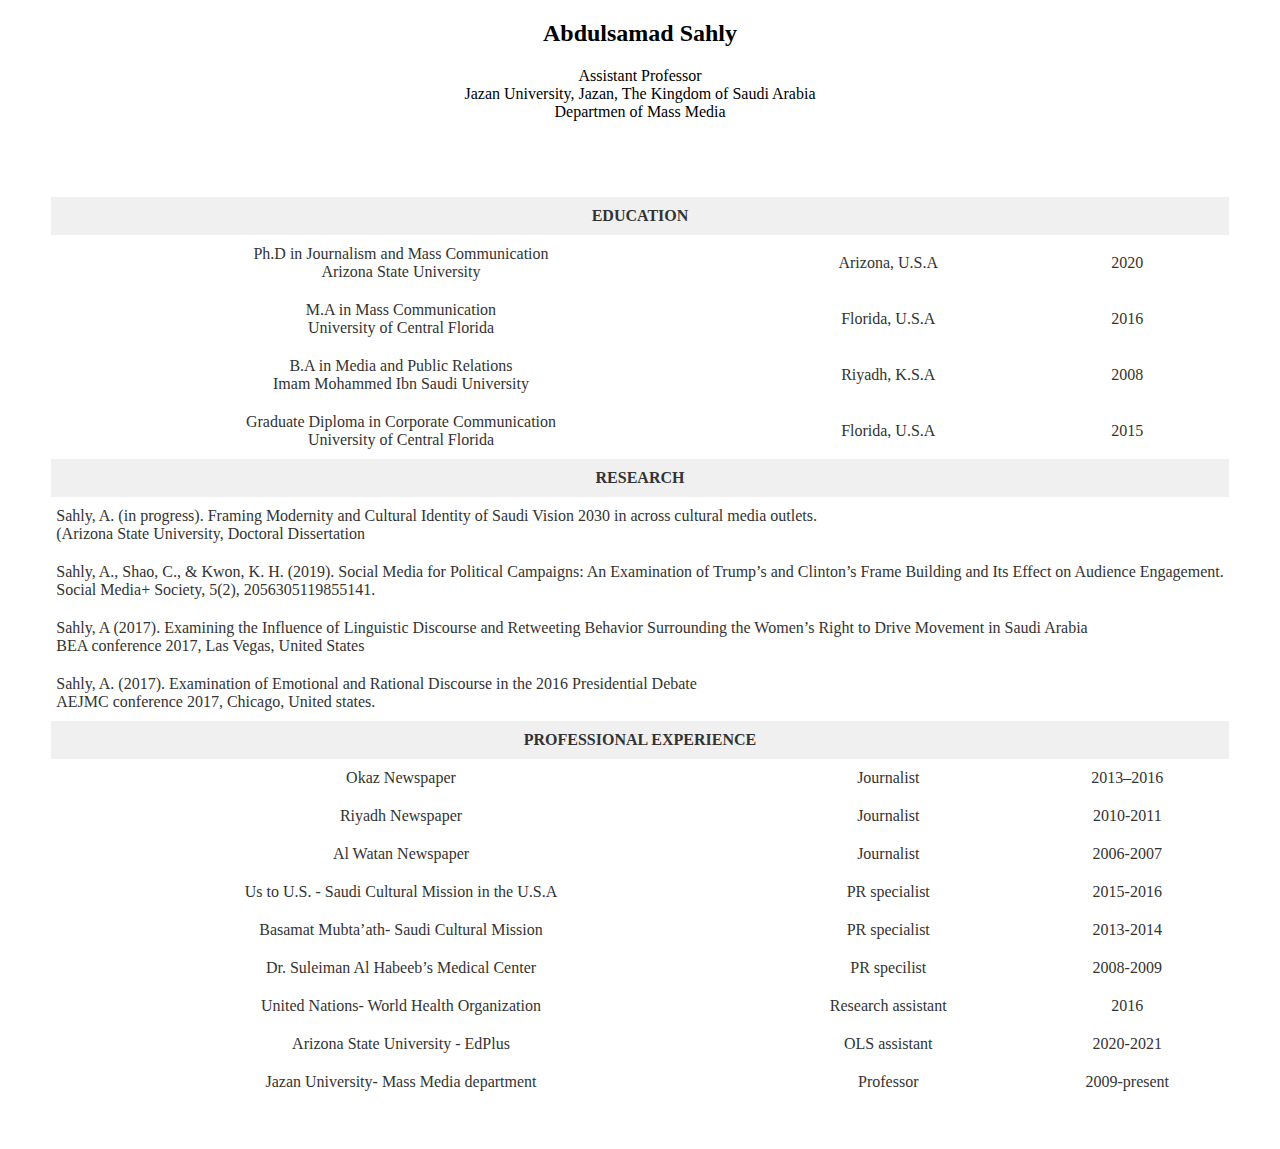
==== profile.html @ 60ba4e38 "adding content to profile" ====
<!DOCTYPE html>
	<html>
	  <head>
	    <title>Profile</title>
	  </head>
	  <body>
	    <style>
	      body {
	        text-align: center;
	      }
	      .top {
	        color: black;
	        text-align: center;
	      }


	      .middle {
	        color: black;
	        text-align: center;
	        padding: 40px;
	      }
	    table {
	      color:black;
	      margin-left:auto;margin-right:auto;
	      padding: 10px;
	    }
	    </style>
	  <div class="Tope">
	<h2>Abdulsamad Sahly</h2>
	<p>Assistant Professor
	<br>Jazan University, Jazan, The Kingdom of Saudi Arabia
	<br>Departmen of Mass Media</p>
	<div class="middle">
	    <table>
	      <style type="text/css">
	.tg  {border:none;border-collapse:collapse;border-color:#ccc;border-spacing:0;margin:0px auto;}
	.tg td{background-color:#fff;border-color:#ccc;border-style:solid;border-width:0px;color:#333;
	  font-family:Arial, sans-serif;font-size:14px;overflow:hidden;padding:10px 5px;word-break:normal;}
	.tg th{background-color:#f0f0f0;border-color:#ccc;border-style:solid;border-width:0px;color:#333;
	  font-family:Arial, sans-serif;font-size:14px;font-weight:normal;overflow:hidden;padding:10px 5px;word-break:normal;}
	.tg .tg-39z9{font-family:"Times New Roman", Times, serif !important;;font-size:16px;text-align:left;vertical-align:top}
	.tg .tg-5b4e{border-color:inherit;font-family:"Times New Roman", Times, serif !important;;font-size:16px;text-align:center;
	  vertical-align:middle}
	.tg .tg-x928{border-color:inherit;font-family:"Times New Roman", Times, serif !important;;font-size:16px;text-align:left;
	  vertical-align:top}
	.tg .tg-nxv2{border-color:inherit;font-family:"Times New Roman", Times, serif !important;;font-size:16px;text-align:center;
	  vertical-align:top}
	.tg .tg-zext{background-color:#f0f0f0;border-color:inherit;font-family:"Times New Roman", Times, serif !important;;font-size:16px;
	  text-align:center;vertical-align:top}
	.tg .tg-qc6f{background-color:#f0f0f0;border-color:#f0f0f0;font-family:"Times New Roman", Times, serif !important;;font-size:16px;
	  text-align:center;vertical-align:top}
	.tg .tg-plqh{font-family:"Times New Roman", Times, serif !important;;font-size:16px;text-align:center;vertical-align:top}
	</style>
	<table class="tg">
	<thead>
	  <tr>
	    <th class="tg-nxv2" colspan="3"><span style="font-weight:bold">EDUCATION</span></th>
	  </tr>
	</thead>
	<tbody>
	  <tr>
	    <td class="tg-nxv2">Ph.D in Journalism and Mass Communication<br>Arizona State University</td>
	    <td class="tg-5b4e">Arizona, U.S.A</td>
	    <td class="tg-5b4e">2020</td>
	  </tr>
	  <tr>
	    <td class="tg-nxv2">M.A in Mass Communication<br>University of Central Florida</td>
	    <td class="tg-5b4e">Florida, U.S.A</td>
	    <td class="tg-5b4e">2016</td>
	  </tr>
	  <tr>
	    <td class="tg-nxv2">B.A in Media and Public Relations<br>Imam Mohammed Ibn Saudi University</td>
	    <td class="tg-5b4e">Riyadh, K.S.A</td>
	    <td class="tg-5b4e">2008</td>
	  </tr>
	  <tr>
	    <td class="tg-nxv2">Graduate Diploma in Corporate Communication<br>University of Central Florida</td>
	    <td class="tg-5b4e">Florida, U.S.A</td>
	    <td class="tg-5b4e">2015</td>
	  </tr>
	  <tr>
	    <td class="tg-zext" colspan="3"><span style="font-weight:bold">RESEARCH</span></td>
	  </tr>
	  <tr>
	    <td class="tg-x928" colspan="3">Sahly, A. (in progress). Framing Modernity and Cultural Identity of Saudi Vision 2030 in across cultural media outlets.<br> (Arizona State University, Doctoral Dissertation</td>
	  </tr>
	  <tr>
	    <td class="tg-x928" colspan="3">Sahly, A., Shao, C., &amp; Kwon, K. H. (2019). Social Media for Political Campaigns: An Examination of Trump’s and Clinton’s Frame Building and Its Effect on Audience Engagement.<br> Social Media+ Society, 5(2), 2056305119855141.</td>
	  </tr>
	  <tr>
	    <td class="tg-x928" colspan="3">Sahly, A (2017). Examining the Influence of Linguistic Discourse and Retweeting Behavior Surrounding the Women’s Right to Drive Movement in Saudi Arabia<br> BEA conference 2017, Las Vegas, United States</td>
	  </tr>
	  <tr>
	    <td class="tg-39z9" colspan="3">Sahly, A. (2017). Examination of Emotional and Rational Discourse in the 2016 Presidential Debate<br>AEJMC conference 2017, Chicago, United states.</td>
	  </tr>
	  <tr>
	    <td class="tg-qc6f" colspan="3"><span style="font-weight:bold">PROFESSIONAL EXPERIENCE</span></td>
	  </tr>
	  <tr>
	    <td class="tg-plqh">Okaz Newspaper</td>
	    <td class="tg-plqh">Journalist</td>
	    <td class="tg-plqh">2013–2016</td>
	  </tr>
	  <tr>
	    <td class="tg-plqh">Riyadh Newspaper</td>
	    <td class="tg-plqh">Journalist</td>
	    <td class="tg-plqh">2010-2011</td>
	  </tr>
	  <tr>
	    <td class="tg-plqh">Al Watan Newspaper</td>
	    <td class="tg-plqh">Journalist</td>
	    <td class="tg-plqh">2006-2007</td>
	  </tr>
	  <tr>
	    <td class="tg-plqh">Us to U.S. - Saudi Cultural Mission in the U.S.A</td>
	    <td class="tg-plqh">PR specialist </td>
	    <td class="tg-plqh">2015-2016</td>
	  </tr>
	  <tr>
	    <td class="tg-plqh">Basamat Mubta’ath- Saudi Cultural Mission</td>
	    <td class="tg-plqh">PR specialist</td>
	    <td class="tg-plqh">2013-2014</td>
	  </tr>
	  <tr>
	    <td class="tg-plqh">Dr. Suleiman Al Habeeb’s Medical Center</td>
	    <td class="tg-plqh">PR specilist</td>
	    <td class="tg-plqh">2008-2009</td>
	  </tr>
	  <tr>
	    <td class="tg-plqh">United Nations- World Health Organization</td>
	    <td class="tg-plqh">Research assistant</td>
	    <td class="tg-plqh">2016</td>
	  </tr>
	  <tr>
	    <td class="tg-plqh">Arizona State University - EdPlus</td>
	    <td class="tg-plqh">OLS assistant</td>
	    <td class="tg-plqh">2020-2021</td>
	  </tr>
	  <tr>
	    <td class="tg-plqh">Jazan University- Mass Media department</td>
	    <td class="tg-plqh">Professor</td>
	    <td class="tg-plqh">2009-present</td>
	  </tr>
	</tbody>
	</table>
	    </table>
	</div>


	</html>
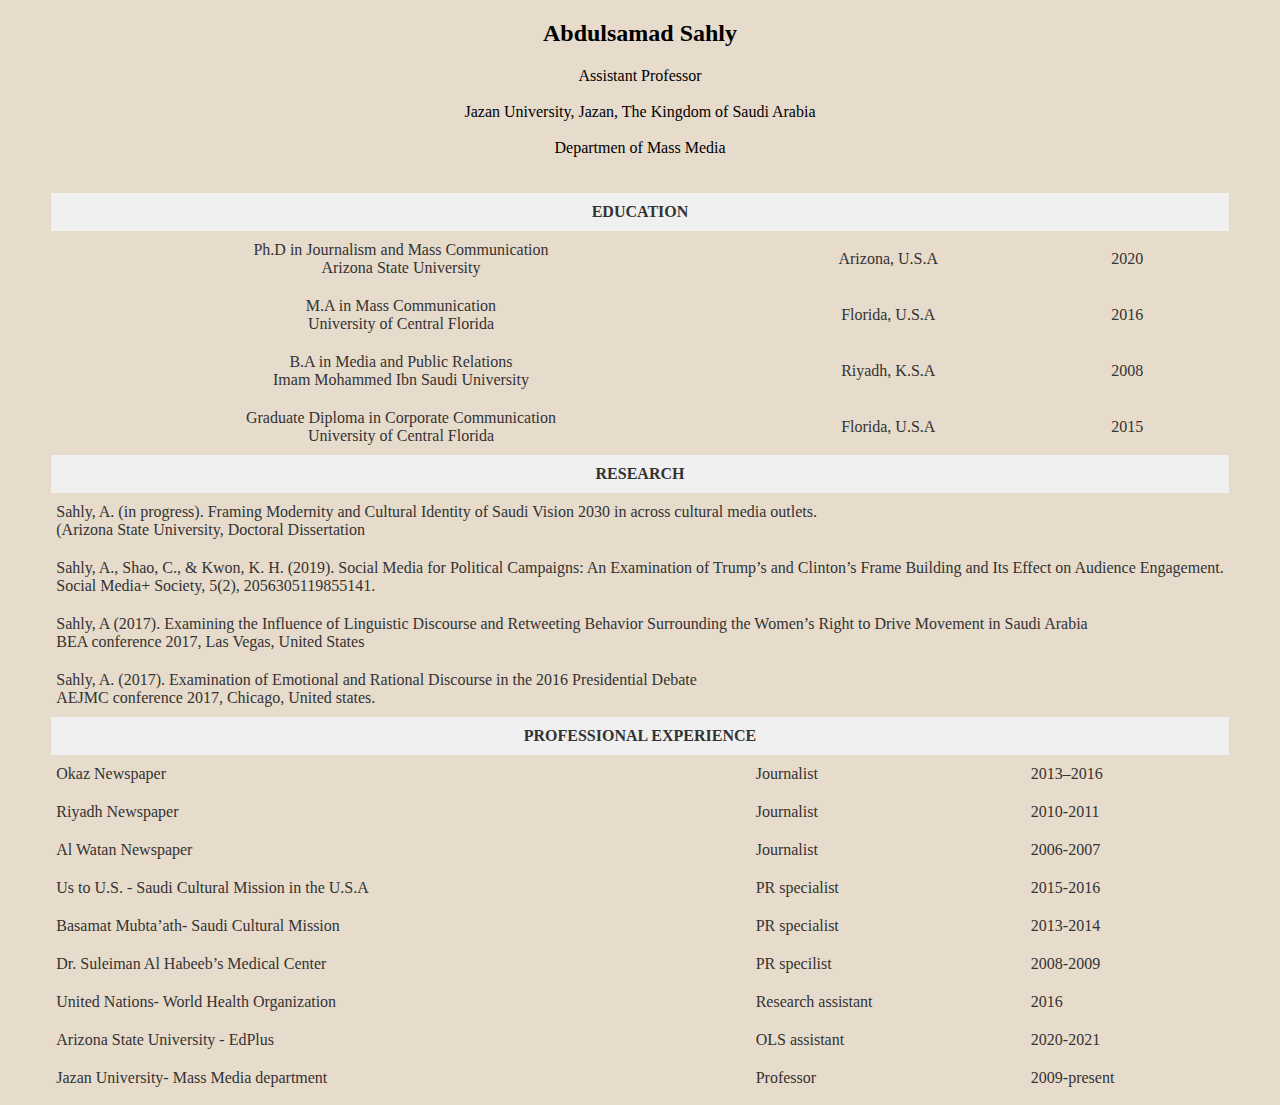
==== commit ce137187: "nesting test" ====
--- a/profile.html
+++ b/profile.html
@@ -2,39 +2,50 @@
 	<html>
 	  <head>
 	    <title>Profile</title>
+			<meta name="viewport" content="width=device-width, initial-scale=1.0">
+			<link rel="stylesheet" href="https://stackpath.bootstrapcdn.com/bootstrap/4.5.0/css/bootstrap.min.css" integrity="sha384-9aIt2nRpC12Uk9gS9baDl411NQApFmC26EwAOH8WgZl5MYYxFfc+NcPb1dKGj7Sk" crossorigin="anonymous">
 	  </head>
 	  <body>
 	    <style>
 	      body {
 	        text-align: center;
 	      }
+@media (min-width: 500px) {
+  body {   background-color:#E7DBCB;
+      }
+}
+@media (max-width: 499px) {
+  body {
+    background-color:#EDC58C;
+  }
+}
 	      .top {
 	        color: black;
 	        text-align: center;
 	      }
-
-
 	      .middle {
 	        color: black;
 	        text-align: center;
-	        padding: 40px;
 	      }
 	    table {
-	      color:black;
 	      margin-left:auto;margin-right:auto;
 	      padding: 10px;
+        background-color:#E7DBCB;
 	    }
 	    </style>
 	  <div class="Tope">
-	<h2>Abdulsamad Sahly</h2>
-	<p>Assistant Professor
-	<br>Jazan University, Jazan, The Kingdom of Saudi Arabia
-	<br>Departmen of Mass Media</p>
-	<div class="middle">
+			<h2>Abdulsamad Sahly</h2>
+	<p>Assistant Professor<br>
+	<br>Jazan University, Jazan, The Kingdom of Saudi Arabia<br>
+	<br>Departmen of Mass Media<br></p>
+</div>
+	<div class="middle" class="grid-item">
 	    <table>
 	      <style type="text/css">
-	.tg  {border:none;border-collapse:collapse;border-color:#ccc;border-spacing:0;margin:0px auto;}
-	.tg td{background-color:#fff;border-color:#ccc;border-style:solid;border-width:0px;color:#333;
+
+
+	.tg {border:none;border-collapse:collapse;border-color:#ccc;border-spacing:0;margin:0px auto;}
+	.tg td{background-color:#E7DBCB;border-color:#ccc;border-style:solid;border-width:0px;color:#333;
 	  font-family:Arial, sans-serif;font-size:14px;overflow:hidden;padding:10px 5px;word-break:normal;}
 	.tg th{background-color:#f0f0f0;border-color:#ccc;border-style:solid;border-width:0px;color:#333;
 	  font-family:Arial, sans-serif;font-size:14px;font-weight:normal;overflow:hidden;padding:10px 5px;word-break:normal;}
@@ -49,7 +60,16 @@
 	  text-align:center;vertical-align:top}
 	.tg .tg-qc6f{background-color:#f0f0f0;border-color:#f0f0f0;font-family:"Times New Roman", Times, serif !important;;font-size:16px;
 	  text-align:center;vertical-align:top}
-	.tg .tg-plqh{font-family:"Times New Roman", Times, serif !important;;font-size:16px;text-align:center;vertical-align:top}
+	.tg .tg-plqh{font-family:"Times New Roman", Times, serif !important;;font-size:16px;text-align:left;vertical-align:top}
+.grid {display: grid;
+	padding: 20px;
+	grid-column-gap: 20px;
+	grid-row-gap: 10px;
+	grid-template-columns: auto auto auto;}
+	.grid-item{font-size: 20px;
+		padding: 20px;
+	}
+
 	</style>
 	<table class="tg">
 	<thead>
@@ -57,7 +77,6 @@
 	    <th class="tg-nxv2" colspan="3"><span style="font-weight:bold">EDUCATION</span></th>
 	  </tr>
 	</thead>
-	<tbody>
 	  <tr>
 	    <td class="tg-nxv2">Ph.D in Journalism and Mass Communication<br>Arizona State University</td>
 	    <td class="tg-5b4e">Arizona, U.S.A</td>
@@ -141,7 +160,6 @@
 	    <td class="tg-plqh">Professor</td>
 	    <td class="tg-plqh">2009-present</td>
 	  </tr>
-	</tbody>
 	</table>
 	    </table>
 	</div>
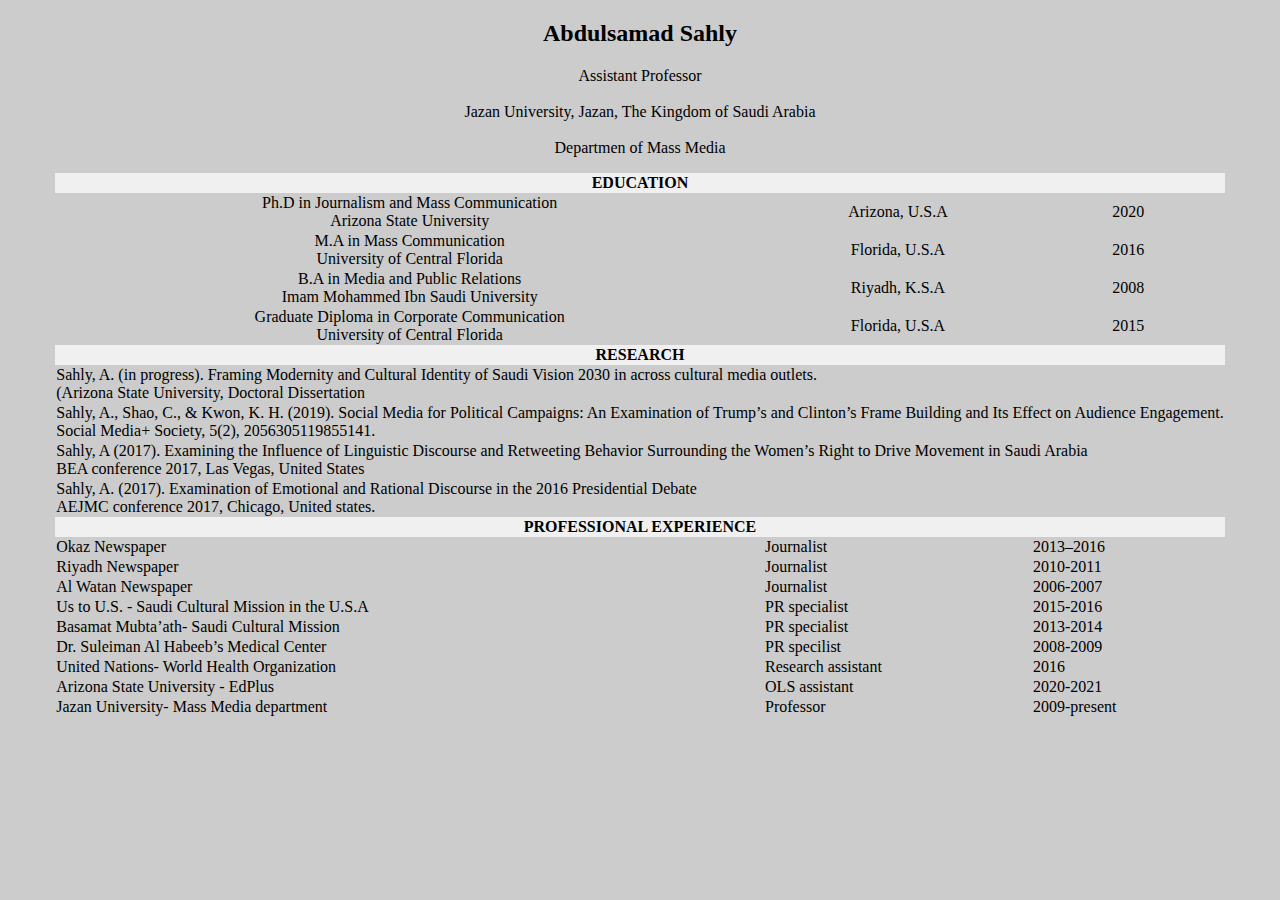
==== commit 031b41a0: "inherit" ====
--- a/profile.html
+++ b/profile.html
@@ -1,76 +1,113 @@
 <!DOCTYPE html>
 	<html>
 	  <head>
+
 	    <title>Profile</title>
 			<meta name="viewport" content="width=device-width, initial-scale=1.0">
+			<link rel="stylesheet" href="variables\variables.css">
+			<link rel="stylesheet" href="inheritance\inheritance.css">
 			<link rel="stylesheet" href="https://stackpath.bootstrapcdn.com/bootstrap/4.5.0/css/bootstrap.min.css" integrity="sha384-9aIt2nRpC12Uk9gS9baDl411NQApFmC26EwAOH8WgZl5MYYxFfc+NcPb1dKGj7Sk" crossorigin="anonymous">
 	  </head>
-	  <body>
-	    <style>
-	      body {
-	        text-align: center;
-	      }
-@media (min-width: 500px) {
-  body {   background-color:#E7DBCB;
-      }
-}
-@media (max-width: 499px) {
-  body {
-    background-color:#EDC58C;
-  }
-}
-	      .top {
-	        color: black;
-	        text-align: center;
-	      }
-	      .middle {
-	        color: black;
-	        text-align: center;
-	      }
-	    table {
-	      margin-left:auto;margin-right:auto;
-	      padding: 10px;
-        background-color:#E7DBCB;
-	    }
-	    </style>
-	  <div class="Tope">
+		<style>
+		body {
+			background-color: #ccc; }
+			.Top {
+				font-family: times;
+				text-align: center;
+			}
+			%styling {background-color: #ccc;
+			border-color: #ccc;
+			border-style: solid;
+			border-width: 0px;
+			color: #333;
+			font-family: times;
+			font-size: 14px;
+			overflow: hidden;
+			padding: 7px 4px;
+			word-break: normal;}
+			.tg td {
+			@extend %styling; }
+			.tg th {
+			  @extend %styling;
+			  background-color: #f0f0f0;
+			  font-weight: normal;
+			 }
+			.tg {
+			  border: none;
+			  border-collapse: collapse;
+			  border-color: #ccc;
+			  border-spacing: 0;
+			  margin: 0px auto; }
+			.tg .tg-39z9 {
+			  font-family: "Times New Roman", Times, serif;
+			  font-size: 16px;
+			  text-align: left;
+			  vertical-align: top; }
+
+			.tg .tg-5b4e {
+			  border-color: inherit;
+			  font-family: "Times New Roman", Times, serif;
+			  font-size: 16px;
+			  text-align: center;
+			  vertical-align: middle; }
+
+			.tg .tg-x928 {
+			  border-color: inherit;
+			  font-family: "Times New Roman", Times, serif;
+			  font-size: 16px;
+			  text-align: left;
+			  vertical-align: top; }
+
+			.tg .tg-nxv2 {
+			  border-color: inherit;
+			  font-family: "Times New Roman", Times, serif;
+			  font-size: 16px;
+			  text-align: center;
+			  vertical-align: top; }
+
+			.tg .tg-zext {
+			  background-color: #f0f0f0;
+			  border-color: inherit;
+			  font-family: "Times New Roman", Times, serif;
+			  font-size: 16px;
+			  text-align: center;
+			  vertical-align: top; }
+
+			.tg .tg-qc6f {
+			  background-color: #f0f0f0;
+			  border-color: #f0f0f0;
+			  font-family: "Times New Roman", Times, serif;
+			  font-size: 16px;
+			  text-align: center;
+			  vertical-align: top; }
+
+			.tg .tg-plqh {
+			  font-family: "Times New Roman", Times, serif;
+			  font-size: 16px;
+			  text-align: left;
+			  vertical-align: top; }
+
+			.grid {
+			  display: grid;
+			  padding: 20px;
+			  grid-column-gap: 20px;
+			  grid-row-gap: 10px;
+			  grid-template-columns: auto auto auto; }
+
+			.grid-item {
+			  font-size: 20px;
+			  padding: 20px; }
+
+		</style>
+			<body>
+	  <div class="Top">
 			<h2>Abdulsamad Sahly</h2>
 	<p>Assistant Professor<br>
 	<br>Jazan University, Jazan, The Kingdom of Saudi Arabia<br>
 	<br>Departmen of Mass Media<br></p>
 </div>
-	<div class="middle" class="grid-item">
+	<div class="middle">
 	    <table>
-	      <style type="text/css">
-
-
-	.tg {border:none;border-collapse:collapse;border-color:#ccc;border-spacing:0;margin:0px auto;}
-	.tg td{background-color:#E7DBCB;border-color:#ccc;border-style:solid;border-width:0px;color:#333;
-	  font-family:Arial, sans-serif;font-size:14px;overflow:hidden;padding:10px 5px;word-break:normal;}
-	.tg th{background-color:#f0f0f0;border-color:#ccc;border-style:solid;border-width:0px;color:#333;
-	  font-family:Arial, sans-serif;font-size:14px;font-weight:normal;overflow:hidden;padding:10px 5px;word-break:normal;}
-	.tg .tg-39z9{font-family:"Times New Roman", Times, serif !important;;font-size:16px;text-align:left;vertical-align:top}
-	.tg .tg-5b4e{border-color:inherit;font-family:"Times New Roman", Times, serif !important;;font-size:16px;text-align:center;
-	  vertical-align:middle}
-	.tg .tg-x928{border-color:inherit;font-family:"Times New Roman", Times, serif !important;;font-size:16px;text-align:left;
-	  vertical-align:top}
-	.tg .tg-nxv2{border-color:inherit;font-family:"Times New Roman", Times, serif !important;;font-size:16px;text-align:center;
-	  vertical-align:top}
-	.tg .tg-zext{background-color:#f0f0f0;border-color:inherit;font-family:"Times New Roman", Times, serif !important;;font-size:16px;
-	  text-align:center;vertical-align:top}
-	.tg .tg-qc6f{background-color:#f0f0f0;border-color:#f0f0f0;font-family:"Times New Roman", Times, serif !important;;font-size:16px;
-	  text-align:center;vertical-align:top}
-	.tg .tg-plqh{font-family:"Times New Roman", Times, serif !important;;font-size:16px;text-align:left;vertical-align:top}
-.grid {display: grid;
-	padding: 20px;
-	grid-column-gap: 20px;
-	grid-row-gap: 10px;
-	grid-template-columns: auto auto auto;}
-	.grid-item{font-size: 20px;
-		padding: 20px;
-	}
-
-	</style>
 	<table class="tg">
 	<thead>
 	  <tr>
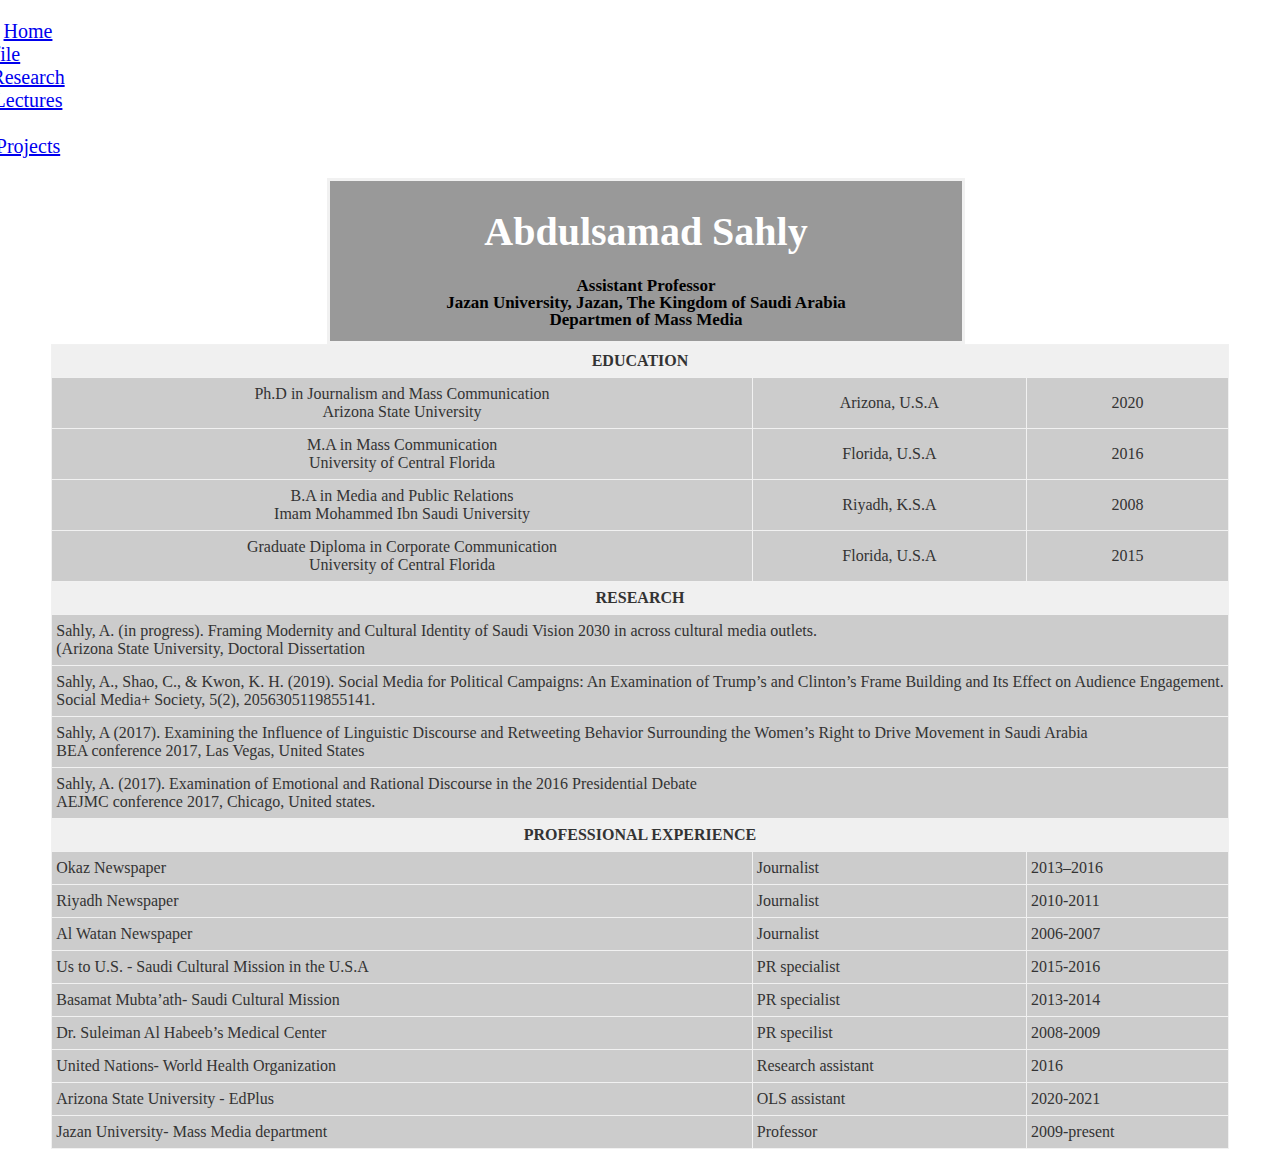
==== commit 08746e99: "adding scss" ====
--- a/profile.html
+++ b/profile.html
@@ -4,104 +4,40 @@
 
 	    <title>Profile</title>
 			<meta name="viewport" content="width=device-width, initial-scale=1.0">
-			<link rel="stylesheet" href="variables\variables.css">
-			<link rel="stylesheet" href="inheritance\inheritance.css">
+			<link rel="stylesheet" href="SCSS\styling.css">
 			<link rel="stylesheet" href="https://stackpath.bootstrapcdn.com/bootstrap/4.5.0/css/bootstrap.min.css" integrity="sha384-9aIt2nRpC12Uk9gS9baDl411NQApFmC26EwAOH8WgZl5MYYxFfc+NcPb1dKGj7Sk" crossorigin="anonymous">
 	  </head>
-		<style>
-		body {
-			background-color: #ccc; }
-			.Top {
-				font-family: times;
-				text-align: center;
-			}
-			%styling {background-color: #ccc;
-			border-color: #ccc;
-			border-style: solid;
-			border-width: 0px;
-			color: #333;
-			font-family: times;
-			font-size: 14px;
-			overflow: hidden;
-			padding: 7px 4px;
-			word-break: normal;}
-			.tg td {
-			@extend %styling; }
-			.tg th {
-			  @extend %styling;
-			  background-color: #f0f0f0;
-			  font-weight: normal;
-			 }
-			.tg {
-			  border: none;
-			  border-collapse: collapse;
-			  border-color: #ccc;
-			  border-spacing: 0;
-			  margin: 0px auto; }
-			.tg .tg-39z9 {
-			  font-family: "Times New Roman", Times, serif;
-			  font-size: 16px;
-			  text-align: left;
-			  vertical-align: top; }
-
-			.tg .tg-5b4e {
-			  border-color: inherit;
-			  font-family: "Times New Roman", Times, serif;
-			  font-size: 16px;
-			  text-align: center;
-			  vertical-align: middle; }
-
-			.tg .tg-x928 {
-			  border-color: inherit;
-			  font-family: "Times New Roman", Times, serif;
-			  font-size: 16px;
-			  text-align: left;
-			  vertical-align: top; }
-
-			.tg .tg-nxv2 {
-			  border-color: inherit;
-			  font-family: "Times New Roman", Times, serif;
-			  font-size: 16px;
-			  text-align: center;
-			  vertical-align: top; }
-
-			.tg .tg-zext {
-			  background-color: #f0f0f0;
-			  border-color: inherit;
-			  font-family: "Times New Roman", Times, serif;
-			  font-size: 16px;
-			  text-align: center;
-			  vertical-align: top; }
-
-			.tg .tg-qc6f {
-			  background-color: #f0f0f0;
-			  border-color: #f0f0f0;
-			  font-family: "Times New Roman", Times, serif;
-			  font-size: 16px;
-			  text-align: center;
-			  vertical-align: top; }
-
-			.tg .tg-plqh {
-			  font-family: "Times New Roman", Times, serif;
-			  font-size: 16px;
-			  text-align: left;
-			  vertical-align: top; }
-
-			.grid {
-			  display: grid;
-			  padding: 20px;
-			  grid-column-gap: 20px;
-			  grid-row-gap: 10px;
-			  grid-template-columns: auto auto auto; }
-
-			.grid-item {
-			  font-size: 20px;
-			  padding: 20px; }
-
-		</style>
+<style>
+body{
+}
+</style>
 			<body>
+				<nav class="navbar navbar-expand-lg navbar-light bg-light">
+				  <div class="nav" id="navbarNav">
+				    <ul class="navbar-nav">
+				      <li class="nav-item">
+				        <a class="nav-link" href="file:///C:/Users/Dell/sahly/home.html">Home </a>
+				      </li>
+				      <li class="nav-item active">
+				        <a class="nav-link" href="file:///C:/Users/Dell/sahly/profile.html">Profile</a><span class="sr-only">(current)</span>
+				      </li>
+				      <li class="nav-item">
+				        <a class="nav-link" href="#">Research</a>
+				      </li>
+						</li>
+					 <li class="nav-item">
+						 <a class="nav-link" href="#">Lectures</a>
+					 </li>
+				      <li class="nav-item">
+							</li>
+						 <li class="nav-item">
+							 <a class="nav-link" href="#">Projects</a>
+						 </li>
+				    </ul>
+				  </div>
+				</nav>
 	  <div class="Top">
-			<h2>Abdulsamad Sahly</h2>
+			<h1>Abdulsamad Sahly</h1>
 	<p>Assistant Professor<br>
 	<br>Jazan University, Jazan, The Kingdom of Saudi Arabia<br>
 	<br>Departmen of Mass Media<br></p>
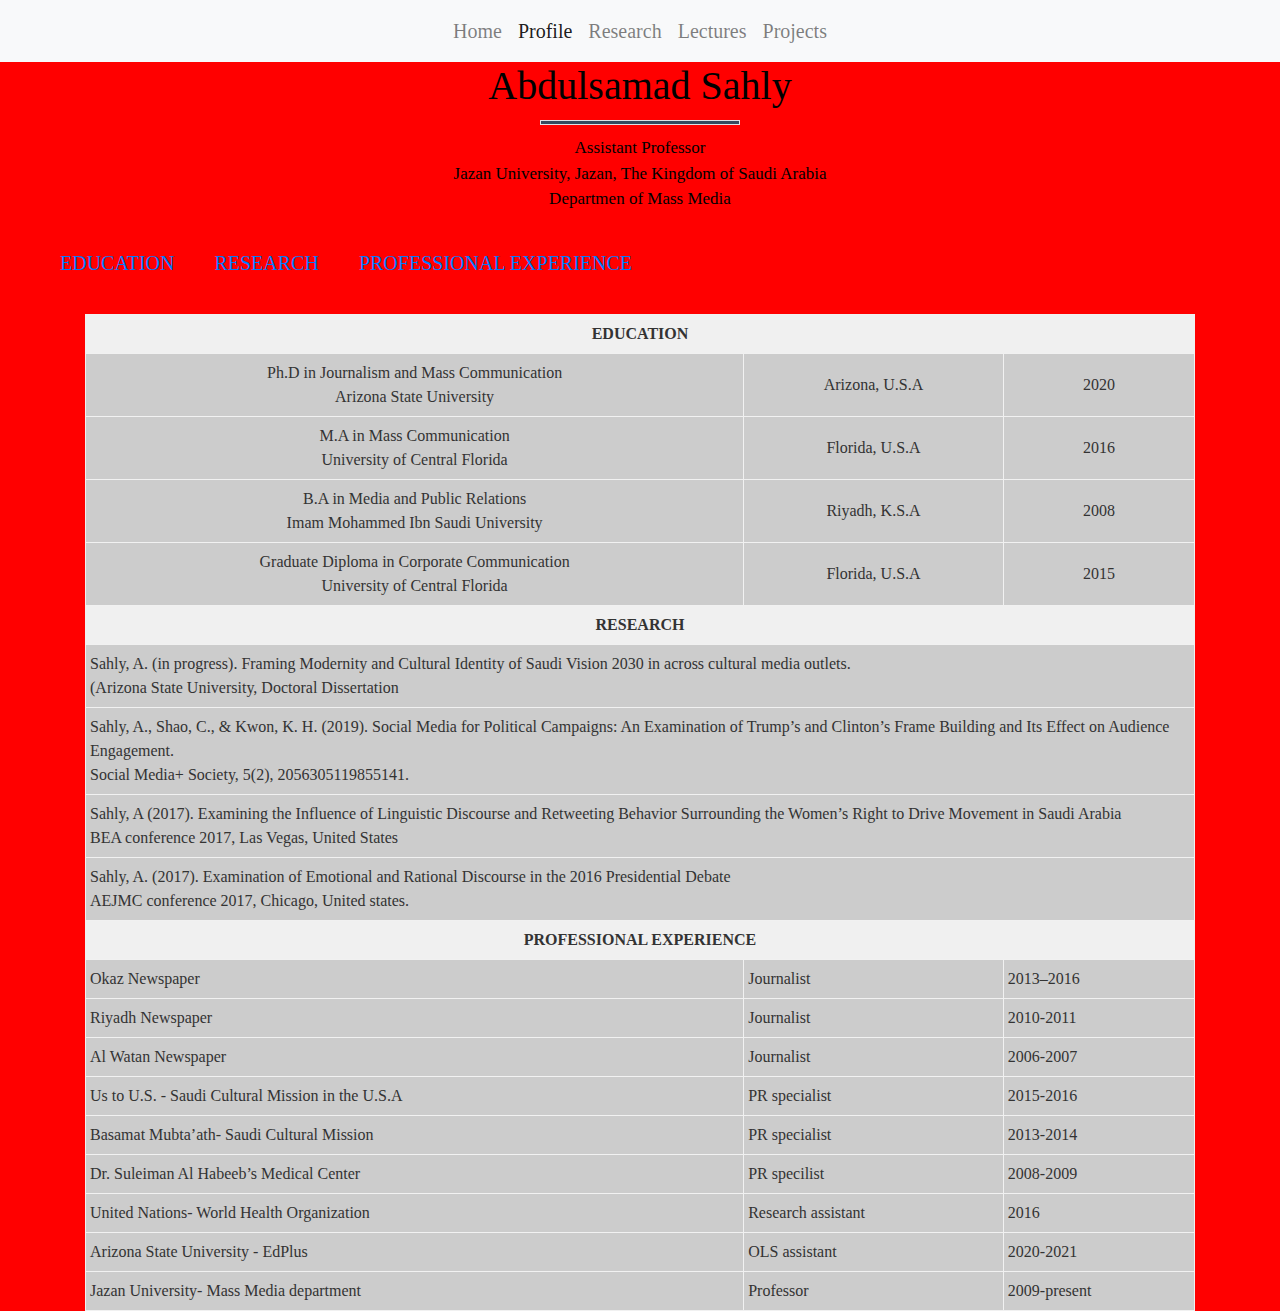
==== commit 4519b160: "updates" ====
--- a/profile.html
+++ b/profile.html
@@ -4,16 +4,27 @@
 
 	    <title>Profile</title>
 			<meta name="viewport" content="width=device-width, initial-scale=1.0">
-			<link rel="stylesheet" href="SCSS\styling.css">
+			<link rel="stylesheet" href="SCSS\profile.css">
+			<link rel="stylesheet" href="https://maxcdn.bootstrapcdn.com/bootstrap/4.0.0/css/bootstrap.min.css" integrity="sha384-Gn5384xqQ1aoWXA+058RXPxPg6fy4IWvTNh0E263XmFcJlSAwiGgFAW/dAiS6JXm" crossorigin="anonymous">
 			<link rel="stylesheet" href="https://stackpath.bootstrapcdn.com/bootstrap/4.5.0/css/bootstrap.min.css" integrity="sha384-9aIt2nRpC12Uk9gS9baDl411NQApFmC26EwAOH8WgZl5MYYxFfc+NcPb1dKGj7Sk" crossorigin="anonymous">
 	  </head>
-<style>
-body{
-}
-</style>
+		<style media="screen">
+		@media (min-width: 576px) {
+				body {
+						background-color: red;
+				}
+		}
+
+		@media (max-width: 575.98px) {
+				body {
+						background-color: blue;
+				}
+		}
+		</style>
 			<body>
-				<nav class="navbar navbar-expand-lg navbar-light bg-light">
-				  <div class="nav" id="navbarNav">
+
+				<nav class="navbar navbar-expand-lg navbar-light bg-light" class="screen-only" >
+				  <div class="nav" class="navbarNav" class="container">
 				    <ul class="navbar-nav">
 				      <li class="nav-item">
 				        <a class="nav-link" href="file:///C:/Users/Dell/sahly/home.html">Home </a>
@@ -36,18 +47,25 @@
 				    </ul>
 				  </div>
 				</nav>
-	  <div class="Top">
+	  <div class="Top" class="container">
 			<h1>Abdulsamad Sahly</h1>
-	<p>Assistant Professor<br>
-	<br>Jazan University, Jazan, The Kingdom of Saudi Arabia<br>
+			<div class="border"></div>
+	<p>Assistant Professor
+	<br>Jazan University, Jazan, The Kingdom of Saudi Arabia
 	<br>Departmen of Mass Media<br></p>
 </div>
-	<div class="middle">
-	    <table>
-	<table class="tg">
+<div class="links" class="container">
+	<ul>
+		<li><a href="#section1">EDUCATION</a></li>
+		<li><a href="#section2">RESEARCH</a></li>
+		<li><a href="#section2">PROFESSIONAL EXPERIENCE</a></li>
+	</ul>
+</div>
+	<div class="container">
+	<table class="tg" >
 	<thead>
 	  <tr>
-	    <th class="tg-nxv2" colspan="3"><span style="font-weight:bold">EDUCATION</span></th>
+	    <th id="section1" class="tg-nxv2" colspan="3"><span style="font-weight:bold">EDUCATION</span></th>
 	  </tr>
 	</thead>
 	  <tr>
@@ -56,28 +74,28 @@
 	    <td class="tg-5b4e">2020</td>
 	  </tr>
 	  <tr>
-	    <td class="tg-nxv2">M.A in Mass Communication<br>University of Central Florida</td>
-	    <td class="tg-5b4e">Florida, U.S.A</td>
-	    <td class="tg-5b4e">2016</td>
+	    <td  class="tg-nxv2">M.A in Mass Communication<br>University of Central Florida</td>
+	    <td  class="tg-5b4e">Florida, U.S.A</td>
+	    <td  class="tg-5b4e">2016</td>
 	  </tr>
 	  <tr>
-	    <td class="tg-nxv2">B.A in Media and Public Relations<br>Imam Mohammed Ibn Saudi University</td>
-	    <td class="tg-5b4e">Riyadh, K.S.A</td>
+	    <td  class="tg-nxv2">B.A in Media and Public Relations<br>Imam Mohammed Ibn Saudi University</td>
+	    <td  class="tg-5b4e">Riyadh, K.S.A</td>
 	    <td class="tg-5b4e">2008</td>
 	  </tr>
 	  <tr>
 	    <td class="tg-nxv2">Graduate Diploma in Corporate Communication<br>University of Central Florida</td>
 	    <td class="tg-5b4e">Florida, U.S.A</td>
-	    <td class="tg-5b4e">2015</td>
+	    <td  class="tg-5b4e">2015</td>
 	  </tr>
 	  <tr>
-	    <td class="tg-zext" colspan="3"><span style="font-weight:bold">RESEARCH</span></td>
+	    <td id="section2" class="tg-zext" colspan="3"><span style="font-weight:bold">RESEARCH</span></td>
 	  </tr>
 	  <tr>
 	    <td class="tg-x928" colspan="3">Sahly, A. (in progress). Framing Modernity and Cultural Identity of Saudi Vision 2030 in across cultural media outlets.<br> (Arizona State University, Doctoral Dissertation</td>
 	  </tr>
 	  <tr>
-	    <td class="tg-x928" colspan="3">Sahly, A., Shao, C., &amp; Kwon, K. H. (2019). Social Media for Political Campaigns: An Examination of Trump’s and Clinton’s Frame Building and Its Effect on Audience Engagement.<br> Social Media+ Society, 5(2), 2056305119855141.</td>
+	    <td  class="tg-x928" colspan="3">Sahly, A., Shao, C., &amp; Kwon, K. H. (2019). Social Media for Political Campaigns: An Examination of Trump’s and Clinton’s Frame Building and Its Effect on Audience Engagement.<br> Social Media+ Society, 5(2), 2056305119855141.</td>
 	  </tr>
 	  <tr>
 	    <td class="tg-x928" colspan="3">Sahly, A (2017). Examining the Influence of Linguistic Discourse and Retweeting Behavior Surrounding the Women’s Right to Drive Movement in Saudi Arabia<br> BEA conference 2017, Las Vegas, United States</td>
@@ -86,7 +104,7 @@
 	    <td class="tg-39z9" colspan="3">Sahly, A. (2017). Examination of Emotional and Rational Discourse in the 2016 Presidential Debate<br>AEJMC conference 2017, Chicago, United states.</td>
 	  </tr>
 	  <tr>
-	    <td class="tg-qc6f" colspan="3"><span style="font-weight:bold">PROFESSIONAL EXPERIENCE</span></td>
+	    <td id="section3"class="tg-qc6f" colspan="3"><span style="font-weight:bold">PROFESSIONAL EXPERIENCE</span></td>
 	  </tr>
 	  <tr>
 	    <td class="tg-plqh">Okaz Newspaper</td>
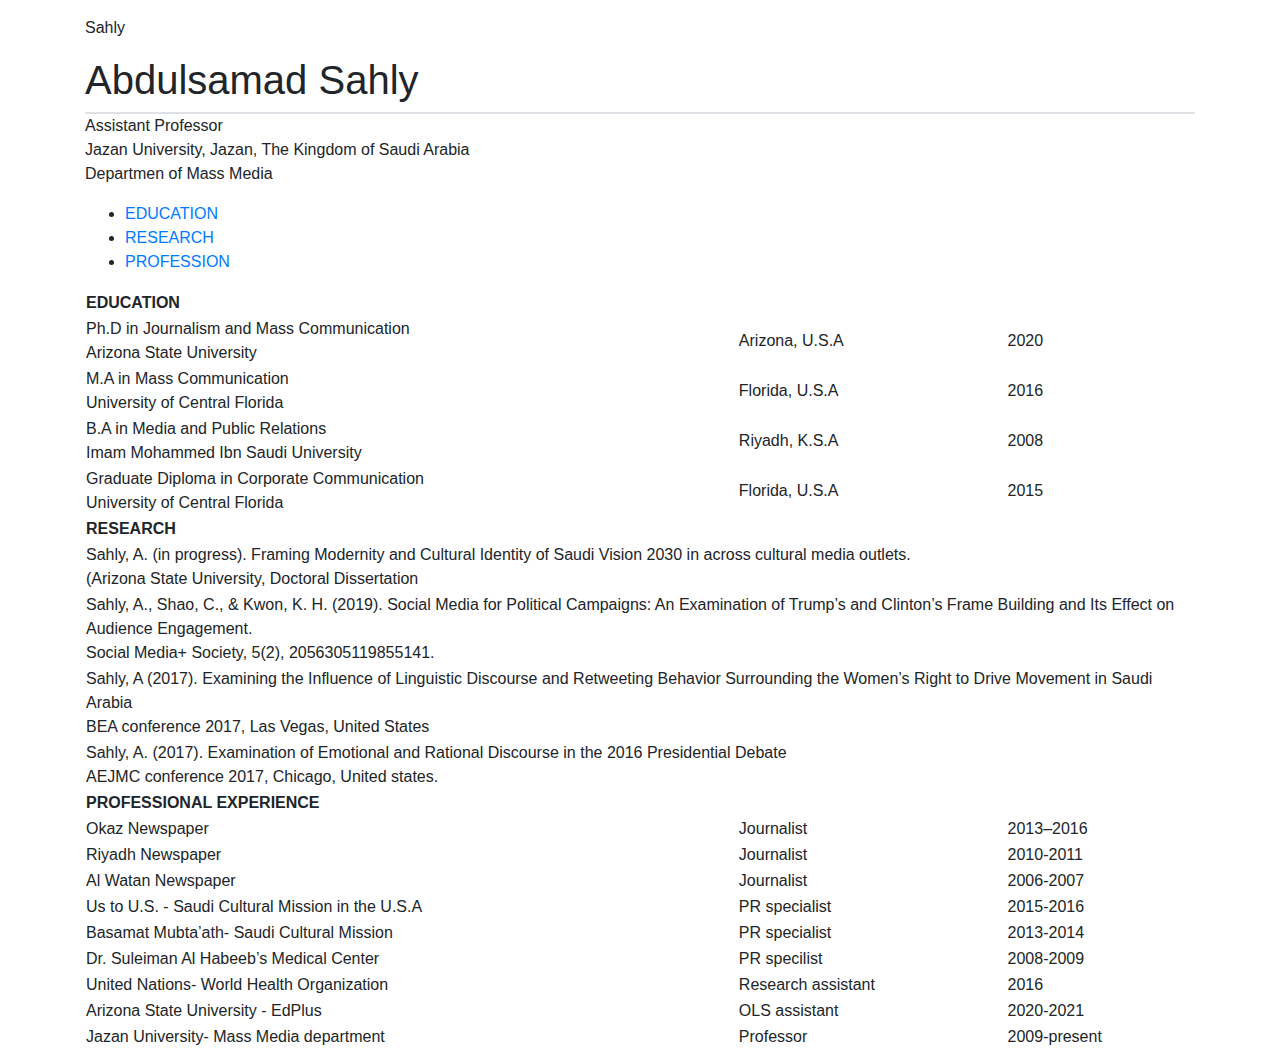
==== commit 4eb76b24: "home.html" ====
--- a/profile.html
+++ b/profile.html
@@ -1,67 +1,73 @@
 <!DOCTYPE html>
 	<html>
 	  <head>
+<meta>
+<meta http-equiv= x-ua-compatible content= ie=edge>
+<link rel="stylesheet" href="https://maxcdn.bootstrapcdn.com/bootstrap/4.0.0/css/bootstrap.min.css" integrity="sha384-Gn5384xqQ1aoWXA+058RXPxPg6fy4IWvTNh0E263XmFcJlSAwiGgFAW/dAiS6JXm" crossorigin="anonymous">
+<link rel="stylesheet" href="scss/profile.css">
+<script src="https://code.jquery.com/jquery-3.2.1.slim.min.js" integrity="sha384-KJ3o2DKtIkvYIK3UENzmM7KCkRr/rE9/Qpg6aAZGJwFDMVNA/GpGFF93hXpG5KkN" crossorigin="anonymous"></script>
+<script src="https://cdnjs.cloudflare.com/ajax/libs/popper.js/1.12.9/umd/popper.min.js" integrity="sha384-ApNbgh9B+Y1QKtv3Rn7W3mgPxhU9K/ScQsAP7hUibX39j7fakFPskvXusvfa0b4Q" crossorigin="anonymous"></script>
+<script src="https://maxcdn.bootstrapcdn.com/bootstrap/4.0.0/js/bootstrap.min.js" integrity="sha384-JZR6Spejh4U02d8jOt6vLEHfe/JQGiRRSQQxSfFWpi1MquVdAyjUar5+76PVCmYl" crossorigin="anonymous"></script>
 
 	    <title>Profile</title>
-			<meta name="viewport" content="width=device-width, initial-scale=1.0">
-			<link rel="stylesheet" href="SCSS\profile.css">
-			<link rel="stylesheet" href="https://maxcdn.bootstrapcdn.com/bootstrap/4.0.0/css/bootstrap.min.css" integrity="sha384-Gn5384xqQ1aoWXA+058RXPxPg6fy4IWvTNh0E263XmFcJlSAwiGgFAW/dAiS6JXm" crossorigin="anonymous">
-			<link rel="stylesheet" href="https://stackpath.bootstrapcdn.com/bootstrap/4.5.0/css/bootstrap.min.css" integrity="sha384-9aIt2nRpC12Uk9gS9baDl411NQApFmC26EwAOH8WgZl5MYYxFfc+NcPb1dKGj7Sk" crossorigin="anonymous">
-	  </head>
-		<style media="screen">
-		@media (min-width: 576px) {
-				body {
-						background-color: red;
-				}
-		}
+		</head>
+			<body>
+				<section id="header">
+		      <div class="container-flued">
+		        <nav class="navbar navbar-expand-lg navbar-dark">
+		          <div class="container">
+		            <div class="logo">Sahly</div>
+		            <button class="navbar-toggler" type="button" data-toggle="collapse"
+		            data-target="#navbarSupportedContent" aria-controls="#navbarSupportedContent"
+		            aria-expanded="false" aria-label="toggle navigation" name="button">
+		    <span class="navbar-toggler-icon"></span>
+		    </button>
+		    <div class="collapse navbar-collapse" id="navbarSupportedContent">
+		      <ul class="navbar-nav ml-auto">
+		        <li class="nav-item">
+		        <a href="file:///C:/Users/Dell/Sahly/home.html" class="nav-link">HOME</a>
+		      </li>
+		      <li class="nav-item">
+		      <a href="file:///C:/Users/Dell/sahly/profile.html" class="nav-link active">PROFILE</a>
+		    </li>
+		    <li class="nav-item">
+		    <a href="file:///C:/Users/Dell/Sahly/research.html" class="nav-link ">RESEARCH</a>
+		    </li>
+		    <li class="nav-item">
+		    <a href="file:///C:/Users/Dell/Sahly/lectures.html" class="nav-link ">LECTURES</a>
+		    </li>
+		      </ul>
+		    </div>
+		          </div>
+		        </nav>
+		      </div>
+		    </section>
 
-		@media (max-width: 575.98px) {
-				body {
-						background-color: blue;
-				}
-		}
-		</style>
-			<body>
-
-				<nav class="navbar navbar-expand-lg navbar-light bg-light" class="screen-only" >
-				  <div class="nav" class="navbarNav" class="container">
-				    <ul class="navbar-nav">
-				      <li class="nav-item">
-				        <a class="nav-link" href="file:///C:/Users/Dell/sahly/home.html">Home </a>
-				      </li>
-				      <li class="nav-item active">
-				        <a class="nav-link" href="file:///C:/Users/Dell/sahly/profile.html">Profile</a><span class="sr-only">(current)</span>
-				      </li>
-				      <li class="nav-item">
-				        <a class="nav-link" href="#">Research</a>
-				      </li>
-						</li>
-					 <li class="nav-item">
-						 <a class="nav-link" href="#">Lectures</a>
-					 </li>
-				      <li class="nav-item">
-							</li>
-						 <li class="nav-item">
-							 <a class="nav-link" href="#">Projects</a>
-						 </li>
-				    </ul>
-				  </div>
-				</nav>
-	  <div class="Top" class="container">
-			<h1>Abdulsamad Sahly</h1>
+<section class="main">
+<div class="container">
+	<div class="row row-items">
+		<div class="col">
+		<div class="top-section">
+<h1>Abdulsamad Sahly</h1>
 			<div class="border"></div>
-	<p>Assistant Professor
-	<br>Jazan University, Jazan, The Kingdom of Saudi Arabia
-	<br>Departmen of Mass Media<br></p>
+<p>Assistant Professor
+				<br>Jazan University, Jazan, The Kingdom of Saudi Arabia
+				<br>Departmen of Mass Media<br></p>
+				<div class="border2"></div>
 </div>
-<div class="links" class="container">
+</div>
+</div>
+	<div class="row ">
+		<div class="col ">
+			<div class="links">
 	<ul>
 		<li><a href="#section1">EDUCATION</a></li>
 		<li><a href="#section2">RESEARCH</a></li>
-		<li><a href="#section2">PROFESSIONAL EXPERIENCE</a></li>
+		<li><a href="#section2">PROFESSION</a></li>
 	</ul>
 </div>
-	<div class="container">
+</div>
+</div>
 	<table class="tg" >
 	<thead>
 	  <tr>
@@ -88,9 +94,13 @@
 	    <td class="tg-5b4e">Florida, U.S.A</td>
 	    <td  class="tg-5b4e">2015</td>
 	  </tr>
-	  <tr>
-	    <td id="section2" class="tg-zext" colspan="3"><span style="font-weight:bold">RESEARCH</span></td>
-	  </tr>
+
+		<thead>
+		<tr>
+			<th id="section2" class="tg-nxv2" colspan="3"><span style="font-weight:bold">RESEARCH</span></th>
+		</tr>
+	</thead>
+
 	  <tr>
 	    <td class="tg-x928" colspan="3">Sahly, A. (in progress). Framing Modernity and Cultural Identity of Saudi Vision 2030 in across cultural media outlets.<br> (Arizona State University, Doctoral Dissertation</td>
 	  </tr>
@@ -103,9 +113,13 @@
 	  <tr>
 	    <td class="tg-39z9" colspan="3">Sahly, A. (2017). Examination of Emotional and Rational Discourse in the 2016 Presidential Debate<br>AEJMC conference 2017, Chicago, United states.</td>
 	  </tr>
-	  <tr>
-	    <td id="section3"class="tg-qc6f" colspan="3"><span style="font-weight:bold">PROFESSIONAL EXPERIENCE</span></td>
+		<thead>
+
+		<tr>
+	    <th id="section1" class="tg-nxv2" colspan="3"><span style="font-weight:bold">PROFESSIONAL EXPERIENCE</span></th>
 	  </tr>
+	</thead>
+
 	  <tr>
 	    <td class="tg-plqh">Okaz Newspaper</td>
 	    <td class="tg-plqh">Journalist</td>
@@ -152,8 +166,6 @@
 	    <td class="tg-plqh">2009-present</td>
 	  </tr>
 	</table>
-	    </table>
 	</div>
-
-
-	</html>
+</body>
+</html>
